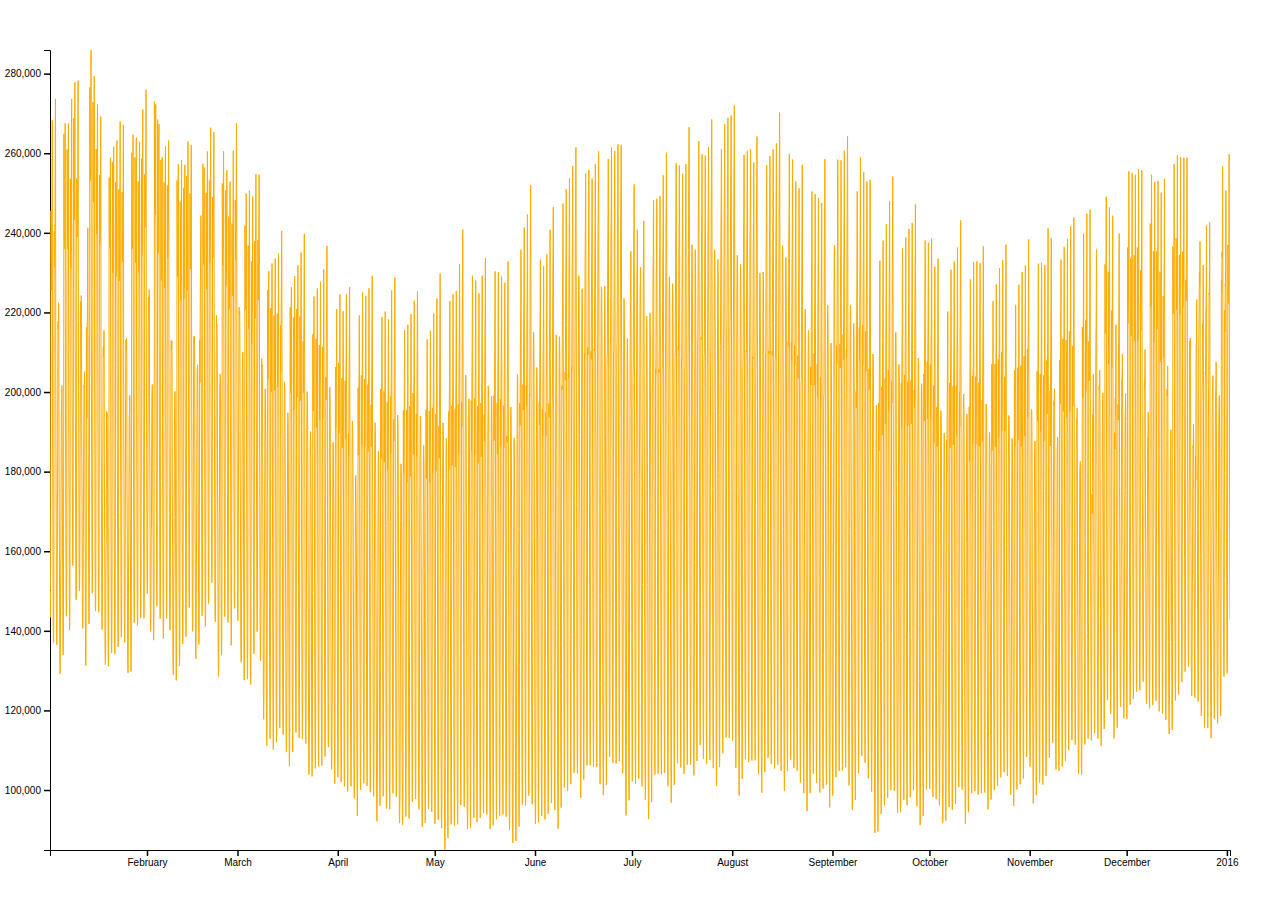
==== chart.html @ 3cb46f3b "try again" ====
<!DOCTYPE html>
<html>
<head>
<meta http-equiv="Content-Type" content="text/html;charset=utf-8"/>
<script src="js/jquery-3.3.1.min.js"></script>
<script src="js/d3.v5.min.js"></script>
<script src="js/lodash.min.js"></script>
<link type="text/css" rel="stylesheet" href="css/style.css"/>
<style type="text/css">
/* Style the lines by removing the fill and applying a stroke */
.line {
    fill: none;
    stroke: #ffab00;
    stroke-width: 1;
}
  
.overlay {
  fill: none;
  pointer-events: all;
}

/* Style the dots by assigning a fill and stroke */
.dot {
    fill: #ffab00;
    stroke: #fff;
}
</style>
</head>
<body>
	<div id="body">
	</div>
	<script type="text/javascript" src="js/chart_app.js"></script>
	<script type="text/javascript" src="js/live.js"></script>
</body>
</html>
---- css/style.css ----
body {
  overflow: hidden;
  margin: 0;
  font-size: 14px;
  font-family: "Helvetica Neue", Helvetica;
  text-align: center;
}

#chart, #header, #footer {
  position: absolute;
  top: 550px;
}

#header, #footer {
  z-index: 1;
  display: block;
  font-size: 36px;
  font-weight: 300;
  text-shadow: 0 1px 0 #fff;
}

#header.inverted, #footer.inverted {
  color: #fff;
  text-shadow: 0 1px 4px #000;
}

#header {
  top: 80px;
  left: 140px;
  width: 1000px;
}

#footer {
  top: 680px;
  right: 140px;
  text-align: right;
}

canvas {
  /* this is all stuff to stop interpolation */
  image-rendering: optimizeSpeed;             /* Older versions of FF          */
  image-rendering: -moz-crisp-edges;          /* FF 6.0+                       */
  image-rendering: -webkit-optimize-contrast; /* Safari                        */
  image-rendering: -o-crisp-edges;            /* OS X & Windows Opera (12.02+) */
  image-rendering: pixelated;                 /* Awesome future-browsers       */
  -ms-interpolation-mode: nearest-neighbor;   /* IE                            */
}

rect {
  fill: none;
  pointer-events: all;
}

pre {
  font-size: 18px;
}

line {
  stroke: #000;
  stroke-width: 1.5px;
}

.string, .regexp {
  color: #f39;
}

.keyword {
  color: #00c;
}

.comment {
  color: #777;
  font-style: oblique;
}

.number {
  color: #369;
}

.class, .special {
  color: #1181B8;
}

a:link, a:visited {
  color: #000;
  text-decoration: none;
}

a:hover {
  color: #666;
}

.hint {
  position: absolute;
  right: 0;
  width: 1280px;
  font-size: 12px;
  color: #999;
}
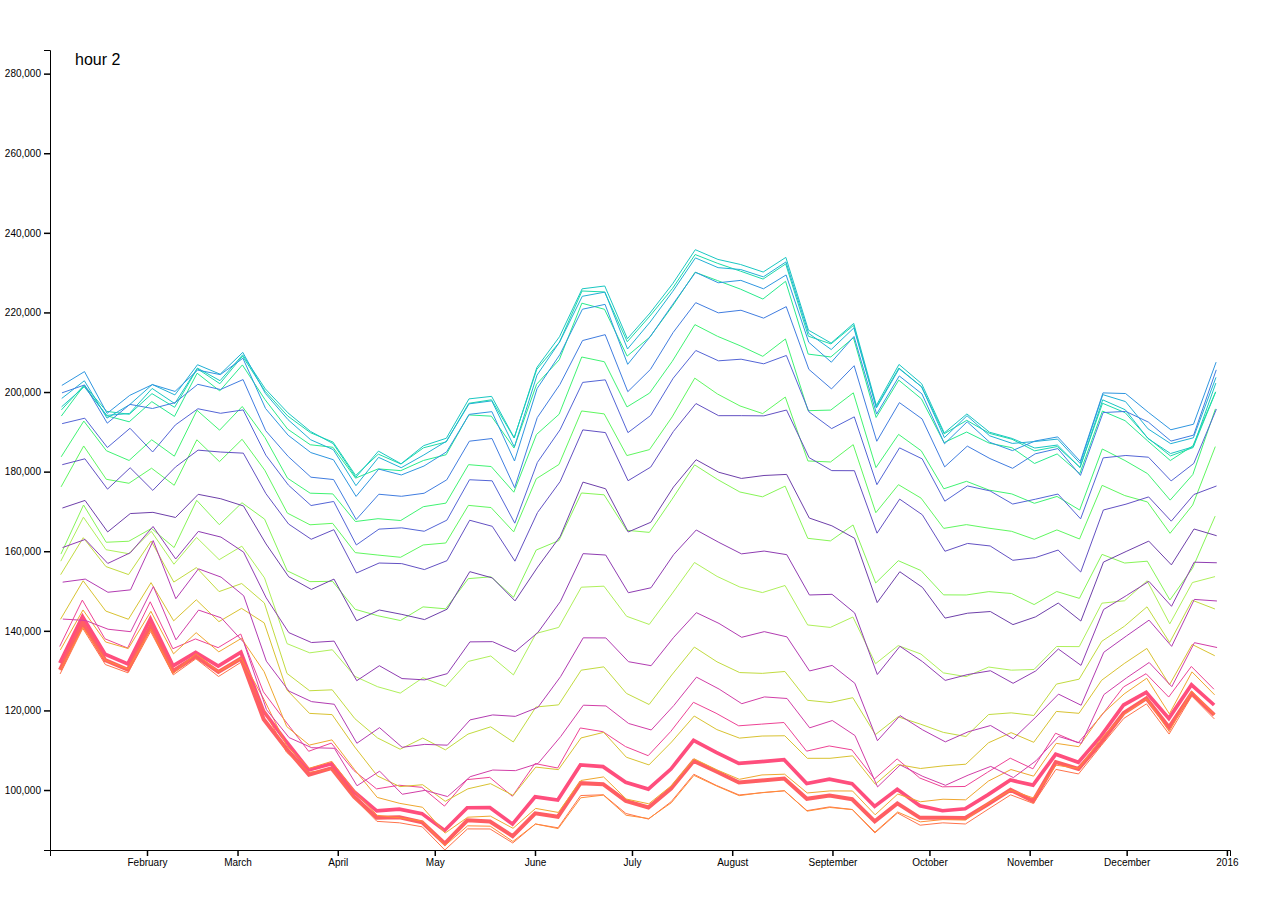
==== commit 4814e2ea: "hourly lines, animated" ====
--- a/chart.html
+++ b/chart.html
@@ -10,8 +10,8 @@
 /* Style the lines by removing the fill and applying a stroke */
 .line {
     fill: none;
-    stroke: #ffab00;
-    stroke-width: 1;
+    /*stroke: #ffab00;*/
+    stroke-width: 1px;
 }
   
 .overlay {
